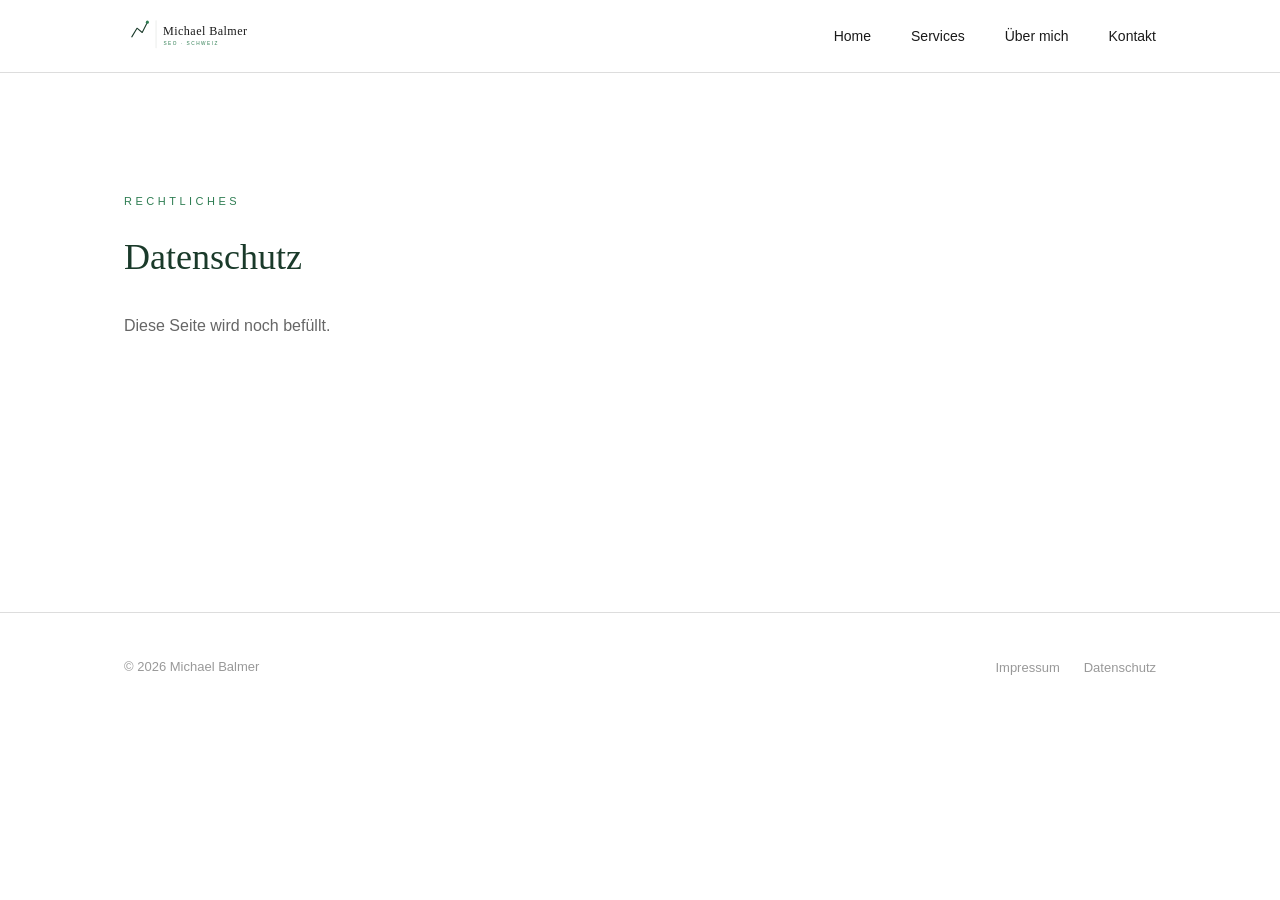
==== datenschutz.html @ 40a5c684 "Initial website launch for michael-balmer.com Static HTML/CSS/JS website for Michael Balmer SEO & GE" ====
<!DOCTYPE html>
<html lang="de">
<head>
  <meta charset="UTF-8" />
  <meta name="viewport" content="width=device-width, initial-scale=1.0" />
  <meta name="robots" content="noindex, nofollow" />
  <title>Datenschutz – Michael Balmer SEO Schweiz</title>
  <link rel="stylesheet" href="css/style.css" />
</head>
<body>

  <!-- ===== NAVIGATION ===== -->
  <nav class="site-nav" role="navigation" aria-label="Hauptnavigation">
    <div class="nav-inner">
      <a class="nav-logo" href="/" aria-label="Michael Balmer – Startseite">
        <svg viewBox="0 0 400 120" xmlns="http://www.w3.org/2000/svg" height="52" width="auto" aria-hidden="true">
          <polyline points="18,62 30,42 42,52 54,28" fill="none" stroke="#1A3A2A" stroke-width="2.5" stroke-linecap="round" stroke-linejoin="round"/>
          <circle cx="54" cy="28" r="3.5" fill="#2E7D52"/>
          <line x1="74" y1="24" x2="74" y2="88" stroke="#D0D5D0" stroke-width="1"/>
          <text x="90" y="58" font-family="Georgia, 'Times New Roman', serif" font-size="28" font-weight="400" letter-spacing="1" fill="#1A1A1A">Michael Balmer</text>
          <text x="91" y="80" font-family="'Helvetica Neue', Arial, sans-serif" font-size="11" font-weight="300" letter-spacing="3.5" fill="#2E7D52">SEO · SCHWEIZ</text>
        </svg>
      </a>
      <ul class="nav-links">
        <li><a href="/">Home</a></li>
        <li><a href="/services">Services</a></li>
        <li><a href="/ueber-mich">Über mich</a></li>
        <li><a href="/kontakt">Kontakt</a></li>
      </ul>
      <button class="nav-toggle" aria-label="Menü öffnen" aria-expanded="false">
        <span></span><span></span><span></span>
      </button>
    </div>
    <div class="nav-mobile" aria-hidden="true">
      <ul>
        <li><a href="/">Home</a></li>
        <li><a href="/services">Services</a></li>
        <li><a href="/ueber-mich">Über mich</a></li>
        <li><a href="/kontakt">Kontakt</a></li>
      </ul>
    </div>
  </nav>

  <div class="page-wrap">
    <section class="placeholder-section">
      <div class="container">
        <span class="label">Rechtliches</span>
        <h1>Datenschutz</h1>
        <p>Diese Seite wird noch befüllt.</p>
      </div>
    </section>

    <footer class="site-footer">
      <div class="container">
        <div class="footer-inner">
          <span class="footer-copy">© 2026 Michael Balmer</span>
          <ul class="footer-links">
            <li><a href="/impressum">Impressum</a></li>
            <li><a href="/datenschutz">Datenschutz</a></li>
          </ul>
        </div>
      </div>
    </footer>
  </div>

  <script src="js/main.js"></script>
</body>
</html>
---- css/style.css ----
/* =========================================
   Michael Balmer SEO – Stylesheet
   ========================================= */

/* --- Reset & Base --- */
*, *::before, *::after {
  box-sizing: border-box;
  margin: 0;
  padding: 0;
}

html {
  scroll-behavior: smooth;
}

body {
  font-family: Arial, Helvetica, sans-serif;
  font-size: 16px;
  line-height: 1.7;
  color: #1A1A1A;
  background: #FFFFFF;
  -webkit-font-smoothing: antialiased;
}

img, svg {
  display: block;
  max-width: 100%;
}

a {
  color: #2E7D52;
  text-decoration: none;
}

a:hover {
  text-decoration: underline;
}

/* --- CSS Variables --- */
:root {
  --green:      #2E7D52;
  --green-dark: #1A3A2A;
  --green-light:#EAF3EE;
  --black:      #1A1A1A;
  --white:      #FFFFFF;
  --gray:       #DDDDDD;
  --max-w:      1080px;
  --section-py: 96px;
}

/* --- Utility --- */
.container {
  max-width: var(--max-w);
  margin: 0 auto;
  padding: 0 24px;
}

.label {
  font-size: 11px;
  font-weight: 400;
  text-transform: uppercase;
  letter-spacing: 3.5px;
  color: var(--green);
  display: block;
  margin-bottom: 16px;
}

/* =========================================
   NAVIGATION
   ========================================= */
.site-nav {
  position: fixed;
  top: 0;
  left: 0;
  right: 0;
  z-index: 100;
  background: rgba(255, 255, 255, 0.96);
  backdrop-filter: blur(8px);
  border-bottom: 1px solid var(--gray);
}

.nav-inner {
  display: flex;
  align-items: center;
  justify-content: space-between;
  max-width: var(--max-w);
  margin: 0 auto;
  padding: 0 24px;
  height: 72px;
}

.nav-logo svg {
  height: 52px;
  width: auto;
}

.nav-links {
  display: flex;
  gap: 40px;
  list-style: none;
}

.nav-links a {
  font-size: 14px;
  color: var(--black);
  font-weight: 400;
  text-decoration: none;
  position: relative;
  padding-bottom: 2px;
  transition: color 0.2s;
}

.nav-links a::after {
  content: '';
  position: absolute;
  bottom: -2px;
  left: 0;
  right: 0;
  height: 1.5px;
  background: var(--green);
  transform: scaleX(0);
  transform-origin: left;
  transition: transform 0.25s ease;
}

.nav-links a:hover,
.nav-links a.active {
  color: var(--green);
  text-decoration: none;
}

.nav-links a:hover::after,
.nav-links a.active::after {
  transform: scaleX(1);
}

/* Hamburger */
.nav-toggle {
  display: none;
  flex-direction: column;
  gap: 5px;
  background: none;
  border: none;
  cursor: pointer;
  padding: 10px; /* 44px touch target */
  margin-right: -10px;
}

.nav-toggle span {
  display: block;
  width: 24px;
  height: 1.5px;
  background: var(--black);
  transition: all 0.3s;
}

.nav-toggle.open span:nth-child(1) { transform: translateY(6.5px) rotate(45deg); }
.nav-toggle.open span:nth-child(2) { opacity: 0; }
.nav-toggle.open span:nth-child(3) { transform: translateY(-6.5px) rotate(-45deg); }

/* Mobile nav */
.nav-mobile {
  display: none;
  background: var(--white);
  border-top: 1px solid var(--gray);
}

.nav-mobile.open {
  display: block;
}

.nav-mobile ul {
  list-style: none;
  padding: 16px 24px 24px;
}

.nav-mobile ul li a {
  display: block;
  padding: 12px 0;
  font-size: 16px;
  color: var(--black);
  border-bottom: 1px solid var(--gray);
  text-decoration: none;
}

.nav-mobile ul li:last-child a {
  border-bottom: none;
}

.nav-mobile ul li a.active,
.nav-mobile ul li a:hover {
  color: var(--green);
}

/* Page offset for fixed nav */
.page-wrap {
  padding-top: 72px;
}

/* =========================================
   BUTTONS
   ========================================= */
.btn {
  display: inline-block;
  padding: 14px 32px;
  font-size: 15px;
  font-family: Arial, Helvetica, sans-serif;
  font-weight: 400;
  border-radius: 2px;
  cursor: pointer;
  transition: background 0.2s, color 0.2s, border-color 0.2s;
  text-decoration: none;
  border: 1.5px solid transparent;
  letter-spacing: 0.2px;
}

.btn-primary {
  background: var(--green);
  color: var(--white);
  border-color: var(--green);
}

.btn-primary:hover {
  background: var(--green-dark);
  border-color: var(--green-dark);
  text-decoration: none;
  color: var(--white);
}

.btn-outline {
  background: transparent;
  color: var(--green);
  border-color: var(--green);
}

.btn-outline:hover {
  background: var(--green);
  color: var(--white);
  text-decoration: none;
}

/* =========================================
   HERO
   ========================================= */
.hero {
  padding: 112px 0 96px;
  border-bottom: 1px solid var(--gray);
}

.hero-inner {
  max-width: 720px;
}

.hero h1 {
  font-family: Georgia, 'Times New Roman', serif;
  font-size: clamp(32px, 5vw, 48px);
  font-weight: 400;
  line-height: 1.2;
  color: var(--green-dark);
  margin-bottom: 24px;
}

.hero-sub {
  font-size: 18px;
  color: #444;
  line-height: 1.7;
  margin-bottom: 40px;
  max-width: 560px;
}

/* =========================================
   USP SECTION
   ========================================= */
.usp {
  padding: var(--section-py) 0;
  border-bottom: 1px solid var(--gray);
}

.usp-grid {
  display: grid;
  grid-template-columns: repeat(3, 1fr);
  gap: 48px;
  margin-top: 48px;
}

.usp-item {
  padding: 40px 32px;
  background: var(--green-light);
  border-top: 2px solid var(--green);
}

.usp-item h3 {
  font-size: 17px;
  font-weight: 700;
  color: var(--green-dark);
  margin-bottom: 12px;
}

.usp-item p {
  font-size: 15px;
  color: #444;
  line-height: 1.65;
}

/* =========================================
   SECTION HEADLINES
   ========================================= */
.section-head {
  margin-bottom: 56px;
}

.section-head h2 {
  font-size: clamp(24px, 3vw, 32px);
  font-weight: 700;
  color: var(--green-dark);
  line-height: 1.25;
}

/* =========================================
   SERVICES PAGE
   ========================================= */
.services-section {
  padding: var(--section-py) 0;
}

.services-intro {
  padding: 80px 0 64px;
  border-bottom: 1px solid var(--gray);
}

.services-intro h1 {
  font-family: Georgia, 'Times New Roman', serif;
  font-size: clamp(28px, 4vw, 42px);
  font-weight: 400;
  color: var(--green-dark);
  line-height: 1.25;
}

.packages {
  padding: var(--section-py) 0;
}

.package-card {
  border: 1px solid var(--gray);
  padding: 52px 48px;
  margin-bottom: 40px;
  position: relative;
  transition: border-color 0.2s, box-shadow 0.2s;
}

.package-card:hover {
  border-color: var(--green);
  box-shadow: 0 4px 24px rgba(46, 125, 82, 0.08);
}

.package-card.featured {
  border-color: var(--green);
  border-width: 1.5px;
}

.package-badge {
  position: absolute;
  top: -1px;
  right: 48px;
  background: var(--green);
  color: var(--white);
  font-size: 11px;
  font-weight: 400;
  letter-spacing: 2.5px;
  text-transform: uppercase;
  padding: 6px 16px;
}

.package-header {
  display: flex;
  align-items: flex-start;
  justify-content: space-between;
  gap: 24px;
  margin-bottom: 24px;
  flex-wrap: wrap;
}

.package-title {
  font-size: 22px;
  font-weight: 700;
  color: var(--green-dark);
}

.package-price {
  text-align: right;
}

.package-price .price-amount {
  font-family: Georgia, serif;
  font-size: 28px;
  font-weight: 400;
  color: var(--green-dark);
  line-height: 1;
}

.package-price .price-note {
  font-size: 12px;
  color: #666;
  margin-top: 4px;
  line-height: 1.4;
}

.package-desc {
  font-size: 16px;
  color: #444;
  line-height: 1.7;
  margin-bottom: 32px;
  max-width: 620px;
}

.package-list {
  list-style: none;
  margin-bottom: 40px;
}

.package-list li {
  padding: 10px 0;
  border-bottom: 1px solid var(--gray);
  font-size: 15px;
  color: var(--black);
  display: flex;
  align-items: flex-start;
  gap: 12px;
}

.package-list li:last-child {
  border-bottom: none;
}

.package-list li::before {
  content: '';
  width: 6px;
  height: 6px;
  background: var(--green);
  border-radius: 50%;
  flex-shrink: 0;
  margin-top: 8px;
}

.packages-note {
  background: var(--green-light);
  border-left: 3px solid var(--green);
  padding: 28px 32px;
  margin-top: 56px;
  font-size: 15px;
  color: #444;
}

.packages-note strong {
  color: var(--green-dark);
}

/* =========================================
   ÜBER MICH
   ========================================= */
.about-section {
  padding: var(--section-py) 0;
}

.about-intro {
  padding: 80px 0 64px;
  border-bottom: 1px solid var(--gray);
}

.about-intro h1 {
  font-family: Georgia, 'Times New Roman', serif;
  font-size: clamp(28px, 4vw, 42px);
  font-weight: 400;
  color: var(--green-dark);
}

.about-grid {
  display: grid;
  grid-template-columns: 1fr 2fr;
  gap: 80px;
  padding: var(--section-py) 0;
  align-items: start;
}

.about-photo {
  background: var(--green-light);
  aspect-ratio: 3/4;
  display: flex;
  align-items: center;
  justify-content: center;
  border: 1px solid var(--gray);
}

.about-photo-placeholder {
  text-align: center;
  color: #999;
  font-size: 13px;
  padding: 24px;
  line-height: 1.5;
}

.about-photo-placeholder svg {
  margin: 0 auto 12px;
  display: block;
}

.about-text h2 {
  font-size: 26px;
  font-weight: 700;
  color: var(--green-dark);
  margin-bottom: 24px;
}

.about-text p {
  font-size: 16px;
  color: #444;
  line-height: 1.8;
  margin-bottom: 20px;
}

.about-values {
  margin-top: 48px;
  padding-top: 40px;
  border-top: 1px solid var(--gray);
}

.about-values h3 {
  font-size: 14px;
  font-weight: 700;
  text-transform: uppercase;
  letter-spacing: 2px;
  color: var(--green-dark);
  margin-bottom: 24px;
}

.values-grid {
  display: grid;
  grid-template-columns: 1fr 1fr;
  gap: 20px;
}

.value-item {
  padding: 20px 24px;
  background: var(--green-light);
}

.value-item strong {
  display: block;
  color: var(--green-dark);
  margin-bottom: 4px;
  font-size: 15px;
}

.value-item span {
  font-size: 14px;
  color: #555;
}

/* =========================================
   KONTAKT
   ========================================= */
.contact-section {
  padding: var(--section-py) 0;
}

.contact-intro {
  padding: 80px 0 64px;
  border-bottom: 1px solid var(--gray);
}

.contact-intro h1 {
  font-family: Georgia, 'Times New Roman', serif;
  font-size: clamp(28px, 4vw, 42px);
  font-weight: 400;
  color: var(--green-dark);
  margin-bottom: 16px;
}

.contact-intro p {
  font-size: 18px;
  color: #444;
  max-width: 520px;
}

.contact-grid {
  display: grid;
  grid-template-columns: 3fr 2fr;
  gap: 80px;
  padding: var(--section-py) 0;
  align-items: start;
}

/* Form */
.contact-form .form-group {
  margin-bottom: 28px;
}

.contact-form label {
  display: block;
  font-size: 12px;
  font-weight: 400;
  text-transform: uppercase;
  letter-spacing: 2px;
  color: var(--green-dark);
  margin-bottom: 8px;
}

.contact-form input,
.contact-form textarea {
  width: 100%;
  padding: 14px 16px;
  font-size: 16px;
  font-family: Arial, Helvetica, sans-serif;
  color: var(--black);
  background: var(--white);
  border: 1px solid var(--gray);
  border-radius: 1px;
  outline: none;
  transition: border-color 0.2s;
  -webkit-appearance: none;
}

.contact-form input:focus,
.contact-form textarea:focus {
  border-color: var(--green);
}

.contact-form textarea {
  min-height: 140px;
  resize: vertical;
}

.form-success {
  display: none;
  background: var(--green-light);
  border-left: 3px solid var(--green);
  padding: 20px 24px;
  font-size: 15px;
  color: var(--green-dark);
  margin-top: 16px;
}

/* Contact details */
.contact-details h3 {
  font-size: 14px;
  font-weight: 700;
  text-transform: uppercase;
  letter-spacing: 2px;
  color: var(--green-dark);
  margin-bottom: 24px;
}

.contact-detail-item {
  display: flex;
  align-items: flex-start;
  gap: 16px;
  margin-bottom: 24px;
  padding-bottom: 24px;
  border-bottom: 1px solid var(--gray);
}

.contact-detail-item:last-child {
  border-bottom: none;
}

.contact-detail-icon {
  width: 20px;
  height: 20px;
  flex-shrink: 0;
  margin-top: 2px;
  color: var(--green);
}

.contact-detail-text {
  font-size: 15px;
  color: #444;
  line-height: 1.6;
}

.contact-detail-text strong {
  display: block;
  font-size: 12px;
  text-transform: uppercase;
  letter-spacing: 1.5px;
  color: var(--green-dark);
  margin-bottom: 4px;
}

/* =========================================
   HOMEPAGE – CTA BAND
   ========================================= */
.cta-band {
  padding: 80px 0;
  background: var(--green-dark);
  text-align: center;
}

.cta-band h2 {
  font-family: Georgia, serif;
  font-size: clamp(22px, 3.5vw, 34px);
  font-weight: 400;
  color: var(--white);
  margin-bottom: 12px;
}

.cta-band p {
  color: rgba(255,255,255,0.7);
  font-size: 16px;
  margin-bottom: 36px;
}

.cta-band .btn-primary {
  background: var(--green);
  border-color: var(--green);
}

.cta-band .btn-primary:hover {
  background: #256843;
  border-color: #256843;
}

/* Services teaser on homepage */
.services-teaser {
  padding: var(--section-py) 0;
  border-bottom: 1px solid var(--gray);
}

.services-teaser-grid {
  display: grid;
  grid-template-columns: repeat(3, 1fr);
  gap: 32px;
  margin-top: 48px;
  margin-bottom: 48px;
}

.service-card {
  padding: 36px 28px;
  border: 1px solid var(--gray);
  transition: border-color 0.2s, box-shadow 0.2s;
}

.service-card:hover {
  border-color: var(--green);
  box-shadow: 0 4px 20px rgba(46, 125, 82, 0.07);
}

.service-card .service-price {
  font-family: Georgia, serif;
  font-size: 22px;
  color: var(--green-dark);
  margin: 8px 0;
  display: block;
}

.service-card h3 {
  font-size: 18px;
  font-weight: 700;
  color: var(--green-dark);
  margin-bottom: 4px;
}

.service-card p {
  font-size: 14px;
  color: #555;
  line-height: 1.65;
  margin-top: 12px;
}

.services-teaser-link {
  text-align: center;
}

/* =========================================
   FOOTER
   ========================================= */
.site-footer {
  border-top: 1px solid var(--gray);
  padding: 40px 0;
  background: var(--white);
}

.footer-inner {
  display: flex;
  align-items: center;
  justify-content: space-between;
  flex-wrap: wrap;
  gap: 16px;
}

.footer-copy {
  font-size: 13px;
  color: #999;
}

.footer-links {
  display: flex;
  gap: 24px;
  list-style: none;
}

.footer-links a {
  font-size: 13px;
  color: #999;
  text-decoration: none;
}

.footer-links a:hover {
  color: var(--green);
}

/* =========================================
   PLACEHOLDER PAGES
   ========================================= */
.placeholder-section {
  padding: 120px 0 var(--section-py);
  min-height: 60vh;
}

.placeholder-section h1 {
  font-family: Georgia, serif;
  font-size: 36px;
  font-weight: 400;
  color: var(--green-dark);
  margin-bottom: 24px;
}

.placeholder-section p {
  font-size: 16px;
  color: #666;
}

/* =========================================
   RESPONSIVE
   ========================================= */
@media (max-width: 900px) {
  .usp-grid {
    grid-template-columns: 1fr;
    gap: 24px;
  }

  .services-teaser-grid {
    grid-template-columns: 1fr;
    gap: 20px;
  }

  .about-grid {
    grid-template-columns: 1fr;
    gap: 48px;
  }

  .about-photo {
    aspect-ratio: 4/3;
    max-height: 280px;
  }

  .values-grid {
    grid-template-columns: 1fr;
  }

  .contact-grid {
    grid-template-columns: 1fr;
    gap: 48px;
  }

  .package-card {
    padding: 36px 28px;
  }

  .package-header {
    flex-direction: column;
    gap: 12px;
  }

  .package-price {
    text-align: left;
  }

  .package-badge {
    right: 28px;
  }
}

@media (max-width: 640px) {
  :root {
    --section-py: 64px;
  }

  .nav-links {
    display: none;
  }

  .nav-toggle {
    display: flex;
  }

  /* Hero */
  .hero {
    padding: 80px 0 64px;
  }

  /* Tighter container padding on small phones */
  .container {
    padding: 0 16px;
  }

  /* USP cards full padding */
  .usp-item {
    padding: 28px 24px;
  }

  /* Service cards on home */
  .service-card {
    padding: 28px 20px;
  }

  /* Package cards */
  .package-card {
    padding: 28px 20px;
  }

  .package-badge {
    right: 20px;
    font-size: 10px;
    padding: 5px 12px;
  }

  /* Buttons full-width on very small screens */
  .btn {
    display: block;
    text-align: center;
    width: 100%;
  }

  /* Inline btn exceptions (footer, packages note) */
  .packages-note .btn,
  .about-text .btn,
  .cta-band .btn {
    display: inline-block;
    width: auto;
  }

  /* About section */
  .about-photo {
    max-height: 240px;
  }

  /* Contact */
  .contact-form input,
  .contact-form textarea {
    font-size: 16px; /* prevent iOS zoom */
  }

  /* CTA band */
  .cta-band {
    padding: 60px 0;
  }

  /* Footer */
  .footer-inner {
    flex-direction: column;
    align-items: flex-start;
    gap: 12px;
  }

  /* About values 1 col already via 900px rule */
}
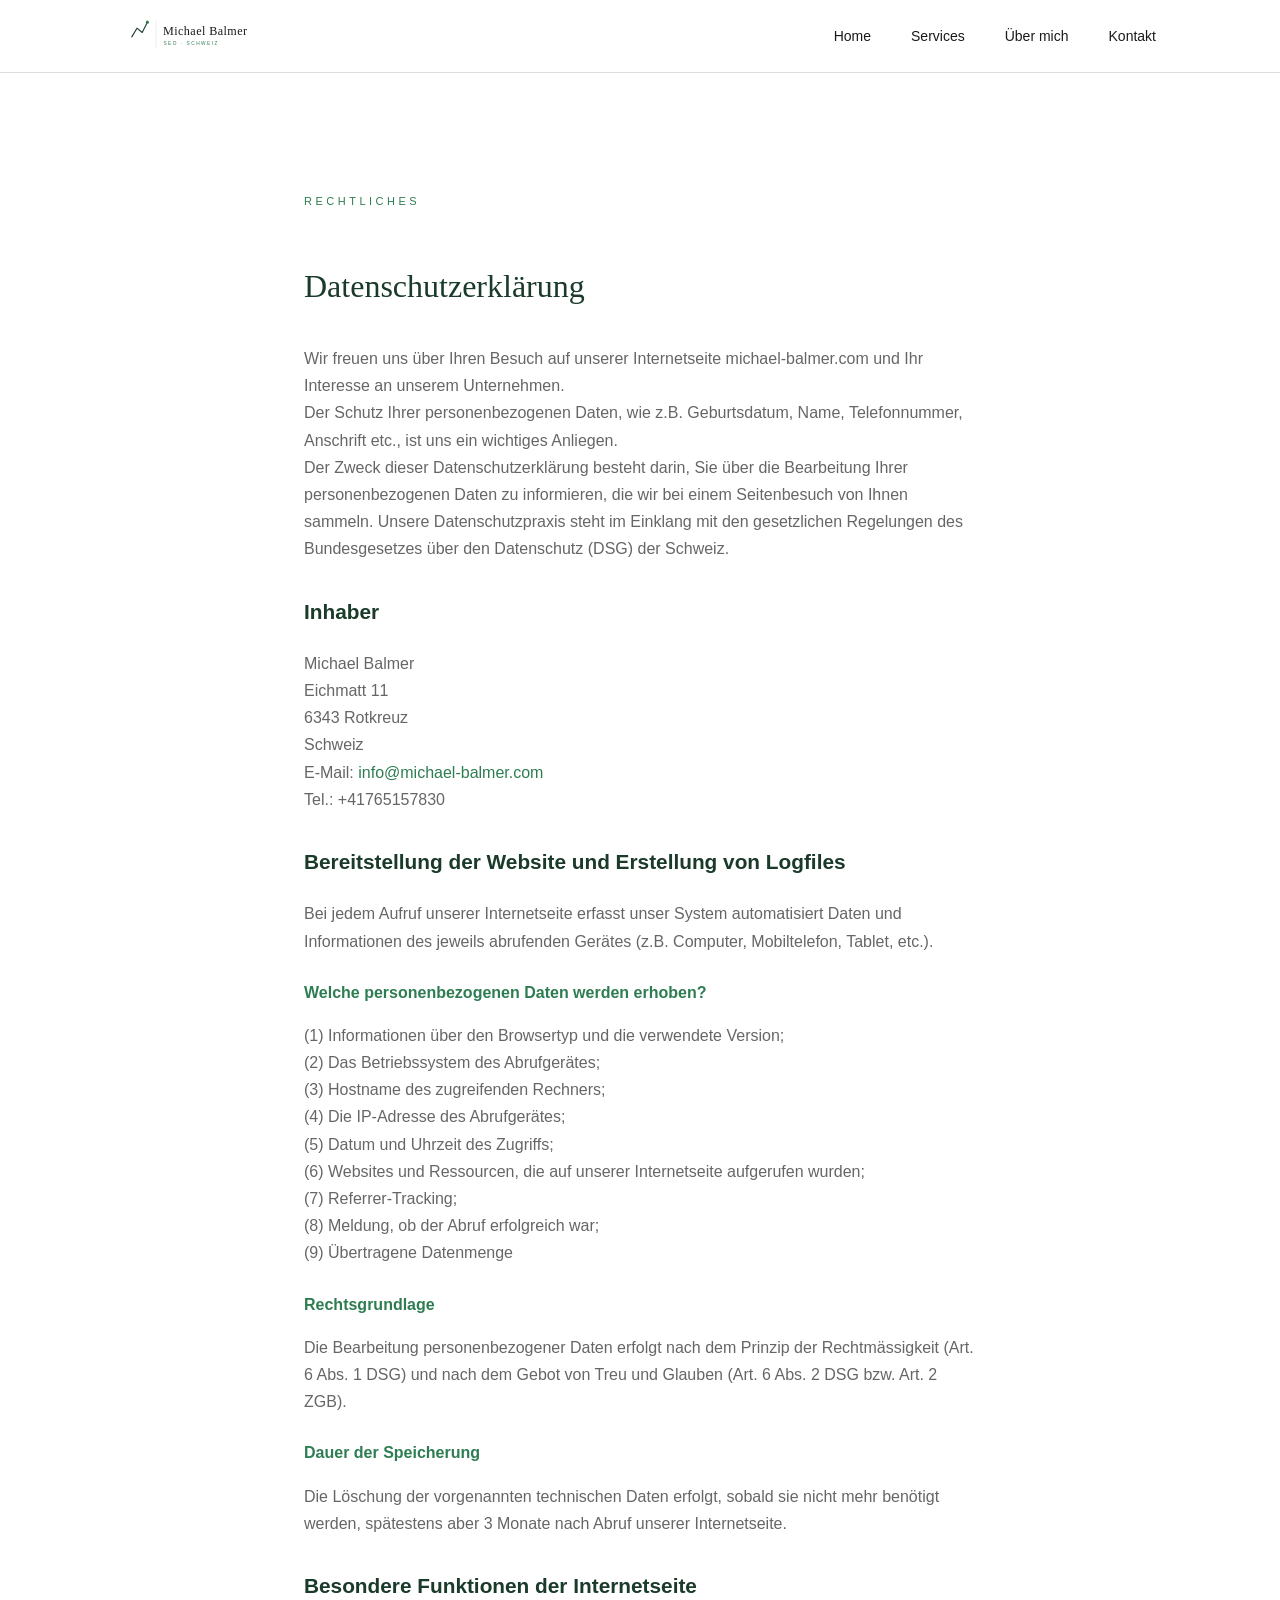
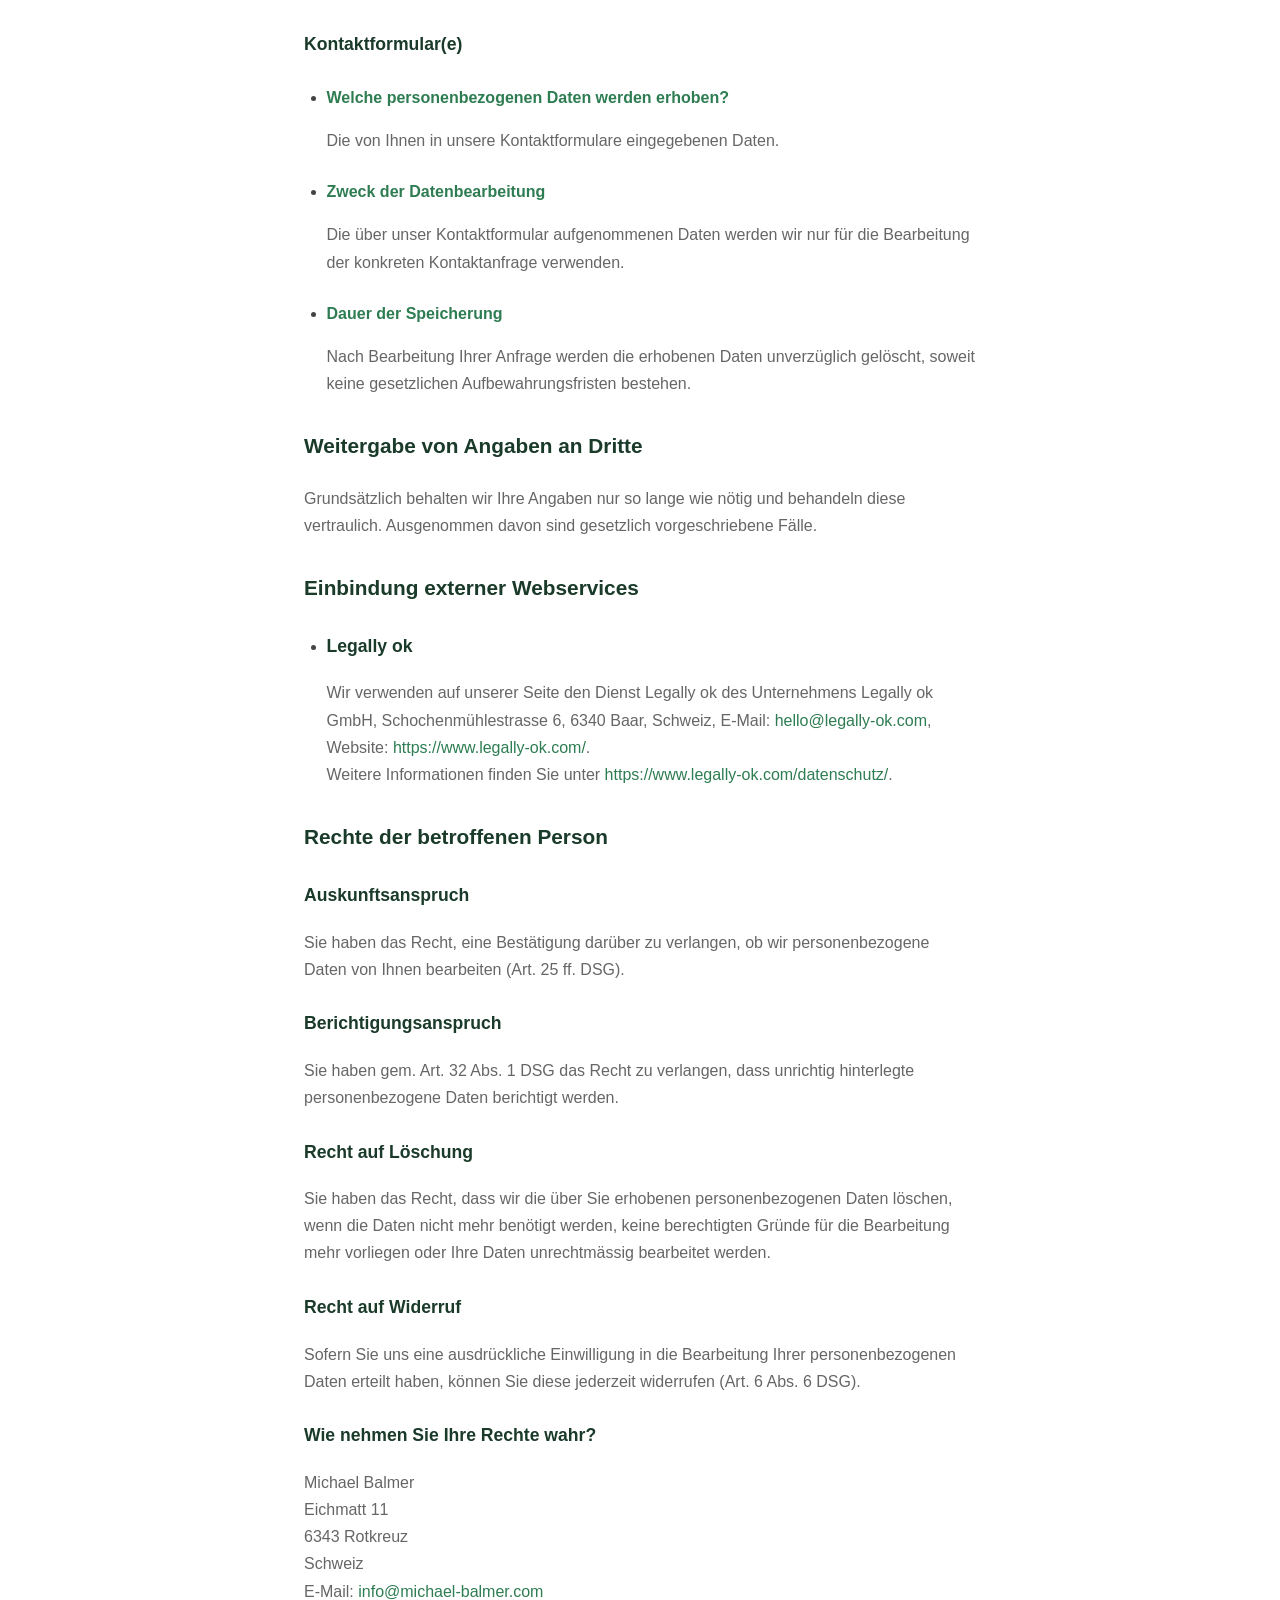
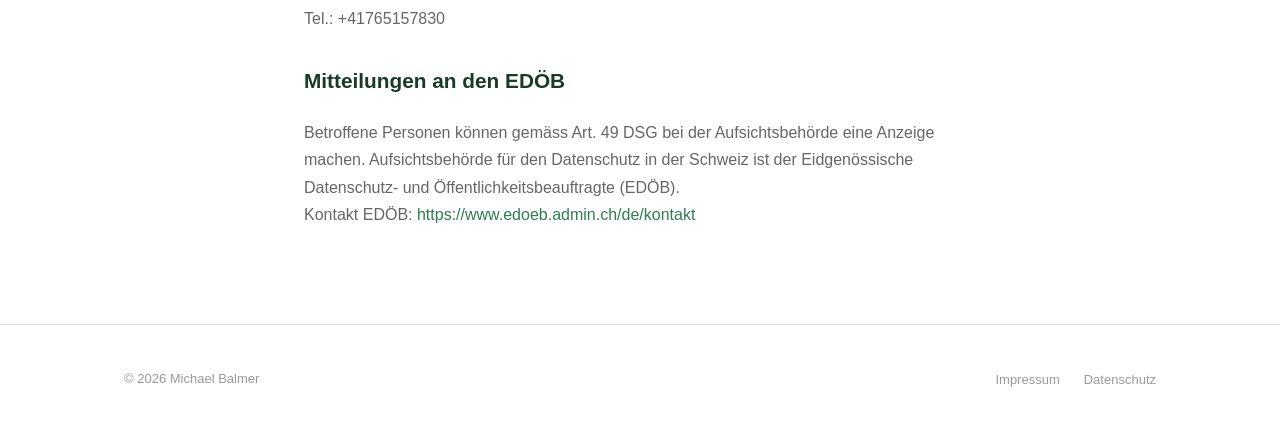
==== commit fc55a454: "Datenschutz-Seite mit legally-ok Snippet befüllt Ersetzt Platzhalter durch vollständige Datenschutze" ====
--- a/datenschutz.html
+++ b/datenschutz.html
@@ -5,6 +5,7 @@
   <meta name="viewport" content="width=device-width, initial-scale=1.0" />
   <meta name="robots" content="noindex, nofollow" />
   <title>Datenschutz – Michael Balmer SEO Schweiz</title>
+  <link rel="icon" href="/favicon.svg" type="image/svg+xml" />
   <link rel="stylesheet" href="css/style.css" />
 </head>
 <body>
@@ -43,10 +44,111 @@
 
   <div class="page-wrap">
     <section class="placeholder-section">
-      <div class="container">
+      <div class="container" style="max-width:720px;">
         <span class="label">Rechtliches</span>
-        <h1>Datenschutz</h1>
-        <p>Diese Seite wird noch befüllt.</p>
+
+        <div class="jmdsnippet" data-jmd-snippet-version="3" style="position:relative;min-height:80vh;">
+          <div id="jmdwrapper-1780527113079" data-jmdwrapper="1780527113079">
+            <style>
+              #jmdcontent h1, #jmdcontent h2, #jmdcontent h3,
+              #jmdcontent h4, #jmdcontent h5, #jmdcontent h6 { margin: 1.5em 0 1em 0; }
+              #jmdcontent { font-size: 15px; line-height: 1.7; text-align: left; color: #444; }
+              #jmdcontent h1 { font-size: 2rem; color: #1A3A2A; }
+              #jmdcontent h2 { font-size: 1.3rem; color: #1A3A2A; }
+              #jmdcontent h3 { font-size: 1.1rem; color: #1A3A2A; }
+              #jmdcontent h4 { font-size: 1rem; color: #2E7D52; }
+              #jmdcontent a { color: #2E7D52; word-break: break-word; }
+              #jmdcontent a:hover { text-decoration: underline; }
+              #jmdcontent code { background-color:#f5f5f5;color:#bd4147;box-shadow:0 2px 1px -1px rgba(0,0,0,.2),0 1px 1px 0 rgba(0,0,0,.14),0 1px 3px 0 rgba(0,0,0,.12);display:inline-block;border-radius:3px;white-space:pre-wrap;font-size:85%;font-weight:900; }
+              #jmdcontent code:after, #jmdcontent code:before { content:"\A0";letter-spacing:-1px; }
+              #jmdcontent table { border:solid 1px #EEEEEE;border-collapse:collapse;border-spacing:0;font-size:0.9em;line-height:normal; }
+              #jmdcontent table thead th { background-color:#EFEFEF;padding:10px;text-align:left;color:black;margin:revert;width:revert;height:revert; }
+              #jmdcontent table tbody td { border:solid 1px #EEEEEE;padding:10px; }
+              #jmdcontent .cancellation-policy, #jmdcontent .jmd-bordered { border:solid 1px;padding:0em 1em; }
+              #jmdcontent ol { counter-reset:item; }
+              #jmdcontent ol > li { display:block; }
+              #jmdcontent li { list-style-position:outside !important; }
+              #jmdcontent ol > li > *:first-child:before { content:counters(item,".") ". ";counter-increment:item; }
+              #jmdcontent ul { padding-left: 1.5em; }
+              #jmdcontent ul li { margin-bottom: 0.4em; }
+              @media (max-width:1600px) {
+                #jmdcontent table,#jmdcontent thead,#jmdcontent tbody,#jmdcontent tfoot,#jmdcontent tr,#jmdcontent th,#jmdcontent td { display:block; }
+                #jmdcontent thead tr,#jmdcontent tfoot tr > th { display:none; }
+                #jmdcontent tr { border:1px solid #ccc;margin-bottom:1em; }
+                #jmdcontent tr:last-child { margin-bottom:0; }
+                #jmdcontent table tbody td { border:none;border-bottom:1px solid #eee;position:relative;white-space:normal;text-align:left;padding:5px 10px 5px calc(30% + 20px); }
+                #jmdcontent table tbody td:before { content:attr(data-header);position:absolute;top:1px;left:1px;width:30%;padding:5px 10px;white-space:nowrap;text-align:left;font-weight:bold; }
+              }
+            </style>
+            <div id='jmdcontent' data-jid="925535" data-jtype="policy" lang="de"><h1 id="jsectiondatenschutzerklrung">Datenschutzerklärung</h1>
+<p>Wir freuen uns über Ihren Besuch auf unserer Internetseite michael-balmer.com und Ihr Interesse an unserem Unternehmen.</p>
+<p>Der Schutz Ihrer personenbezogenen Daten, wie z.B. Geburtsdatum, Name, Telefonnummer, Anschrift etc., ist uns ein wichtiges Anliegen.</p>
+<p>Der Zweck dieser Datenschutzerklärung besteht darin, Sie über die Bearbeitung Ihrer personenbezogenen Daten zu informieren, die wir bei einem Seitenbesuch von Ihnen sammeln. Unsere Datenschutzpraxis steht im Einklang mit den gesetzlichen Regelungen des Bundesgesetzes über den Datenschutz (DSG) der Schweiz.</p>
+<h2 id="jsectionanameresponsibleentityainhaber"><a name="responsible-entity"></a> Inhaber</h2>
+<p>Michael Balmer<br />Eichmatt 11<br />6343 Rotkreuz<br />Schweiz<br />E-Mail: <a href="mailto:info@michael-balmer.com" rel="noopener noreferrer" target="_blank">info@michael-balmer.com</a><br />Tel.: +41765157830</p>
+<h2 id="jsectionbereitstellungderwebsiteunderstellungvonlogfiles">Bereitstellung der Website und Erstellung von Logfiles</h2>
+<p>Bei jedem Aufruf unserer Internetseite erfasst unser System automatisiert Daten und Informationen des jeweils abrufenden Gerätes (z.B. Computer, Mobiltelefon, Tablet, etc.).</p>
+<h4>Welche personenbezogenen Daten werden erhoben?</h4>
+<p>(1) Informationen über den Browsertyp und die verwendete Version;<br />(2) Das Betriebssystem des Abrufgerätes;<br />(3) Hostname des zugreifenden Rechners;<br />(4) Die IP-Adresse des Abrufgerätes;<br />(5) Datum und Uhrzeit des Zugriffs;<br />(6) Websites und Ressourcen, die auf unserer Internetseite aufgerufen wurden;<br />(7) Referrer-Tracking;<br />(8) Meldung, ob der Abruf erfolgreich war;<br />(9) Übertragene Datenmenge</p>
+<h4>Rechtsgrundlage</h4>
+<p>Die Bearbeitung personenbezogener Daten erfolgt nach dem Prinzip der Rechtmässigkeit (Art. 6 Abs. 1 DSG) und nach dem Gebot von Treu und Glauben (Art. 6 Abs. 2 DSG bzw. Art. 2 ZGB).</p>
+<h4>Dauer der Speicherung</h4>
+<p>Die Löschung der vorgenannten technischen Daten erfolgt, sobald sie nicht mehr benötigt werden, spätestens aber 3 Monate nach Abruf unserer Internetseite.</p>
+<h2 id="jsectionbesonderefunktionenderinternetseite">Besondere Funktionen der Internetseite</h2>
+<h3 id="jsectionkontaktformulare">Kontaktformular(e)</h3>
+<ul>
+<li><h4>Welche personenbezogenen Daten werden erhoben?</h4><p>Die von Ihnen in unsere Kontaktformulare eingegebenen Daten.</p></li>
+<li><h4>Zweck der Datenbearbeitung</h4><p>Die über unser Kontaktformular aufgenommenen Daten werden wir nur für die Bearbeitung der konkreten Kontaktanfrage verwenden.</p></li>
+<li><h4>Dauer der Speicherung</h4><p>Nach Bearbeitung Ihrer Anfrage werden die erhobenen Daten unverzüglich gelöscht, soweit keine gesetzlichen Aufbewahrungsfristen bestehen.</p></li>
+</ul>
+<h2 id="jsectionweitergabevonangabenandritte">Weitergabe von Angaben an Dritte</h2>
+<p>Grundsätzlich behalten wir Ihre Angaben nur so lange wie nötig und behandeln diese vertraulich. Ausgenommen davon sind gesetzlich vorgeschriebene Fälle.</p>
+<h2 id="jsectioneinbindungexternerwebservices">Einbindung externer Webservices</h2>
+<ul>
+<li><h3 id="jsectionlegallyok"><a name="tracker-c6fde9dc-3b93-4a09-924a-e8592ded9709"></a> Legally ok</h3>
+<p>Wir verwenden auf unserer Seite den Dienst Legally ok des Unternehmens Legally ok GmbH, Schochenmühlestrasse 6, 6340 Baar, Schweiz, E-Mail: <a href="mailto:hello@legally-ok.com" rel="noopener noreferrer" target="_blank">hello@legally-ok.com</a>, Website: <a href="https://www.legally-ok.com/" rel="noopener noreferrer" target="_blank">https://www.legally-ok.com/</a>.</p>
+<p>Weitere Informationen finden Sie unter <a href="https://www.legally-ok.com/datenschutz/" rel="noopener noreferrer" target="_blank">https://www.legally-ok.com/datenschutz/</a>.</p></li>
+</ul>
+<h2 id="jsectiondauerderspeicherungderdatenundrechtederbetroffenenperson">Rechte der betroffenen Person</h2>
+<h3>Auskunftsanspruch</h3>
+<p>Sie haben das Recht, eine Bestätigung darüber zu verlangen, ob wir personenbezogene Daten von Ihnen bearbeiten (Art. 25 ff. DSG).</p>
+<h3>Berichtigungsanspruch</h3>
+<p>Sie haben gem. Art. 32 Abs. 1 DSG das Recht zu verlangen, dass unrichtig hinterlegte personenbezogene Daten berichtigt werden.</p>
+<h3>Recht auf Löschung</h3>
+<p>Sie haben das Recht, dass wir die über Sie erhobenen personenbezogenen Daten löschen, wenn die Daten nicht mehr benötigt werden, keine berechtigten Gründe für die Bearbeitung mehr vorliegen oder Ihre Daten unrechtmässig bearbeitet werden.</p>
+<h3>Recht auf Widerruf</h3>
+<p>Sofern Sie uns eine ausdrückliche Einwilligung in die Bearbeitung Ihrer personenbezogenen Daten erteilt haben, können Sie diese jederzeit widerrufen (Art. 6 Abs. 6 DSG).</p>
+<h3>Wie nehmen Sie Ihre Rechte wahr?</h3>
+<p>Michael Balmer<br />Eichmatt 11<br />6343 Rotkreuz<br />Schweiz<br />E-Mail: <a href="mailto:info@michael-balmer.com" rel="noopener noreferrer" target="_blank">info@michael-balmer.com</a><br />Tel.: +41765157830</p>
+<h2 id="jsectionmitteilungenandenedbundklagemglichkeit">Mitteilungen an den EDÖB</h2>
+<p>Betroffene Personen können gemäss Art. 49 DSG bei der Aufsichtsbehörde eine Anzeige machen. Aufsichtsbehörde für den Datenschutz in der Schweiz ist der Eidgenössische Datenschutz- und Öffentlichkeitsbeauftragte (EDÖB).</p>
+<p>Kontakt EDÖB: <a href="https://www.edoeb.admin.ch/de/kontakt" rel="noopener noreferrer" target="_blank">https://www.edoeb.admin.ch/de/kontakt</a></p>
+</div>
+          </div>
+          <noscript>
+            <iframe src="https://legally-snippet.legal-cdn.com/v1/public/websites/dhavxxHFUHQdn4n7MzlP5EnChA7JCZ/policies/latest/iframe.html" frameborder="0" style="position:absolute;width:100%;height:100%;left:0;top:0;"></iframe>
+          </noscript>
+          <script>
+            (function(){
+              var wrap = document.getElementById("jmdwrapper-1780527113079");
+              if (!wrap) { wrap = document.querySelector('[data-jmdwrapper="1780527113079"]'); }
+              var i;
+              function tryReplaceDSE(){
+                try {
+                  var xmlHttp = new XMLHttpRequest();
+                  xmlHttp.open("GET","https://legally-snippet.legal-cdn.com/v1/public/websites/dhavxxHFUHQdn4n7MzlP5EnChA7JCZ/policies/latest/snippet.html",false);
+                  xmlHttp.send();
+                  if ((xmlHttp.status < 200)||(xmlHttp.status >= 300)) { return false; }
+                  wrap.innerHTML = xmlHttp.responseText;
+                  clearInterval(i);
+                  return true;
+                } catch(ex){ return false; }
+              }
+              if(!tryReplaceDSE()){ i = setInterval(tryReplaceDSE, 2000); }
+            })();
+          </script>
+        </div>
+
       </div>
     </section>
 
--- a/css/style.css
+++ b/css/style.css
@@ -483,24 +483,16 @@
 }
 
 .about-photo {
-  background: var(--green-light);
   aspect-ratio: 3/4;
-  display: flex;
-  align-items: center;
-  justify-content: center;
+  overflow: hidden;
   border: 1px solid var(--gray);
 }
 
-.about-photo-placeholder {
-  text-align: center;
-  color: #999;
-  font-size: 13px;
-  padding: 24px;
-  line-height: 1.5;
-}
-
-.about-photo-placeholder svg {
-  margin: 0 auto 12px;
+.about-photo img {
+  width: 100%;
+  height: 100%;
+  object-fit: cover;
+  object-position: center top;
   display: block;
 }
 
@@ -771,6 +763,201 @@
 }
 
 /* =========================================
+   REFERENZEN
+   ========================================= */
+.referenzen {
+  padding: var(--section-py) 0;
+  border-bottom: 1px solid var(--gray);
+}
+.referenzen-grid {
+  display: grid;
+  grid-template-columns: repeat(3, 1fr);
+  gap: 32px;
+  margin-top: 48px;
+}
+.referenz-card {
+  padding: 36px 28px;
+  border: 1px solid var(--gray);
+  display: flex;
+  flex-direction: column;
+  transition: border-color 0.2s, box-shadow 0.2s;
+}
+.referenz-card:hover {
+  border-color: var(--green);
+  box-shadow: 0 4px 20px rgba(46,125,82,0.07);
+}
+.referenz-card .label { margin-bottom: 20px; }
+.referenz-metric {
+  font-family: Georgia, 'Times New Roman', serif;
+  font-size: clamp(40px, 5vw, 56px);
+  font-weight: 400;
+  color: var(--green-dark);
+  line-height: 1;
+  margin-bottom: 16px;
+}
+.referenz-desc {
+  font-size: 15px;
+  color: #444;
+  line-height: 1.65;
+  margin-bottom: 16px;
+}
+.referenz-timeframe {
+  font-size: 12px;
+  text-transform: uppercase;
+  letter-spacing: 2px;
+  color: #999;
+  display: block;
+}
+.referenz-chart {
+  margin-top: 28px;
+  border-top: 1px solid var(--gray);
+  padding-top: 20px;
+}
+.referenz-chart img { width: 100%; height: auto; display: block; }
+.referenz-client {
+  font-size: 12px;
+  color: #999;
+  display: block;
+  margin-top: auto;
+  padding-top: 24px;
+  border-top: 1px solid var(--gray);
+}
+.referenz-card:has(.referenz-chart) .referenz-client {
+  margin-top: 16px;
+  padding-top: 16px;
+}
+.referenz-metric-unit {
+  display: block;
+  font-size: 11px;
+  letter-spacing: 2px;
+  text-transform: uppercase;
+  color: #999;
+  font-family: Arial, Helvetica, sans-serif;
+  margin-top: 6px;
+}
+.referenz-stat-block {
+  margin-top: 28px;
+  border-top: 1px solid var(--gray);
+  padding-top: 20px;
+  display: grid;
+  grid-template-columns: 1fr 1fr;
+  gap: 16px;
+}
+.referenz-stat {
+  background: var(--green-light);
+  padding: 16px;
+  display: flex;
+  flex-direction: column;
+  gap: 4px;
+}
+.referenz-stat-value {
+  font-family: Georgia, 'Times New Roman', serif;
+  font-size: 22px;
+  color: var(--green-dark);
+  line-height: 1;
+}
+.referenz-stat-label {
+  font-size: 11px;
+  text-transform: uppercase;
+  letter-spacing: 1.5px;
+  color: #666;
+  line-height: 1.4;
+}
+.section-intro {
+  font-size: 15px;
+  color: #666;
+  margin-top: 12px;
+  max-width: 540px;
+}
+@media (max-width: 900px) {
+  .referenzen-grid { grid-template-columns: 1fr; gap: 20px; }
+}
+@media (max-width: 640px) {
+  .referenz-card { padding: 28px 20px; }
+  .referenz-metric { font-size: 44px; }
+}
+
+/* =========================================
+   FAQ
+   ========================================= */
+.faq {
+  padding: var(--section-py) 0;
+  border-bottom: 1px solid var(--gray);
+}
+.faq-list {
+  margin-top: 48px;
+  border-top: 1px solid var(--gray);
+}
+.faq-item {
+  border-bottom: 1px solid var(--gray);
+}
+.faq-question {
+  width: 100%;
+  display: flex;
+  justify-content: space-between;
+  align-items: center;
+  gap: 24px;
+  padding: 24px 0;
+  background: none;
+  border: none;
+  cursor: pointer;
+  text-align: left;
+  font-family: Georgia, 'Times New Roman', serif;
+  font-size: clamp(16px, 2vw, 18px);
+  color: var(--green-dark);
+  line-height: 1.4;
+  transition: color 0.2s;
+}
+.faq-question:hover {
+  color: var(--green);
+}
+.faq-icon {
+  flex-shrink: 0;
+  width: 20px;
+  height: 20px;
+  position: relative;
+}
+.faq-icon::before,
+.faq-icon::after {
+  content: '';
+  position: absolute;
+  background: var(--green);
+  border-radius: 2px;
+  transition: transform 0.25s, opacity 0.25s;
+}
+.faq-icon::before {
+  width: 2px;
+  height: 12px;
+  top: 4px;
+  left: 9px;
+}
+.faq-icon::after {
+  width: 12px;
+  height: 2px;
+  top: 9px;
+  left: 4px;
+}
+.faq-item.open .faq-icon::before {
+  transform: rotate(90deg);
+  opacity: 0;
+}
+.faq-answer {
+  max-height: 0;
+  overflow: hidden;
+  transition: max-height 0.3s ease;
+}
+.faq-item.open .faq-answer {
+  max-height: 400px;
+}
+.faq-answer p {
+  font-size: 15px;
+  color: #444;
+  line-height: 1.7;
+  padding-bottom: 24px;
+  max-width: 680px;
+}
+
+/* =========================================
    FOOTER
    ========================================= */
 .site-footer {
@@ -849,8 +1036,8 @@
   }
 
   .about-photo {
-    aspect-ratio: 4/3;
-    max-height: 280px;
+    max-width: 320px;
+    margin: 0 auto;
   }
 
   .values-grid {
@@ -941,7 +1128,7 @@
 
   /* About section */
   .about-photo {
-    max-height: 240px;
+    max-width: 280px;
   }
 
   /* Contact */
